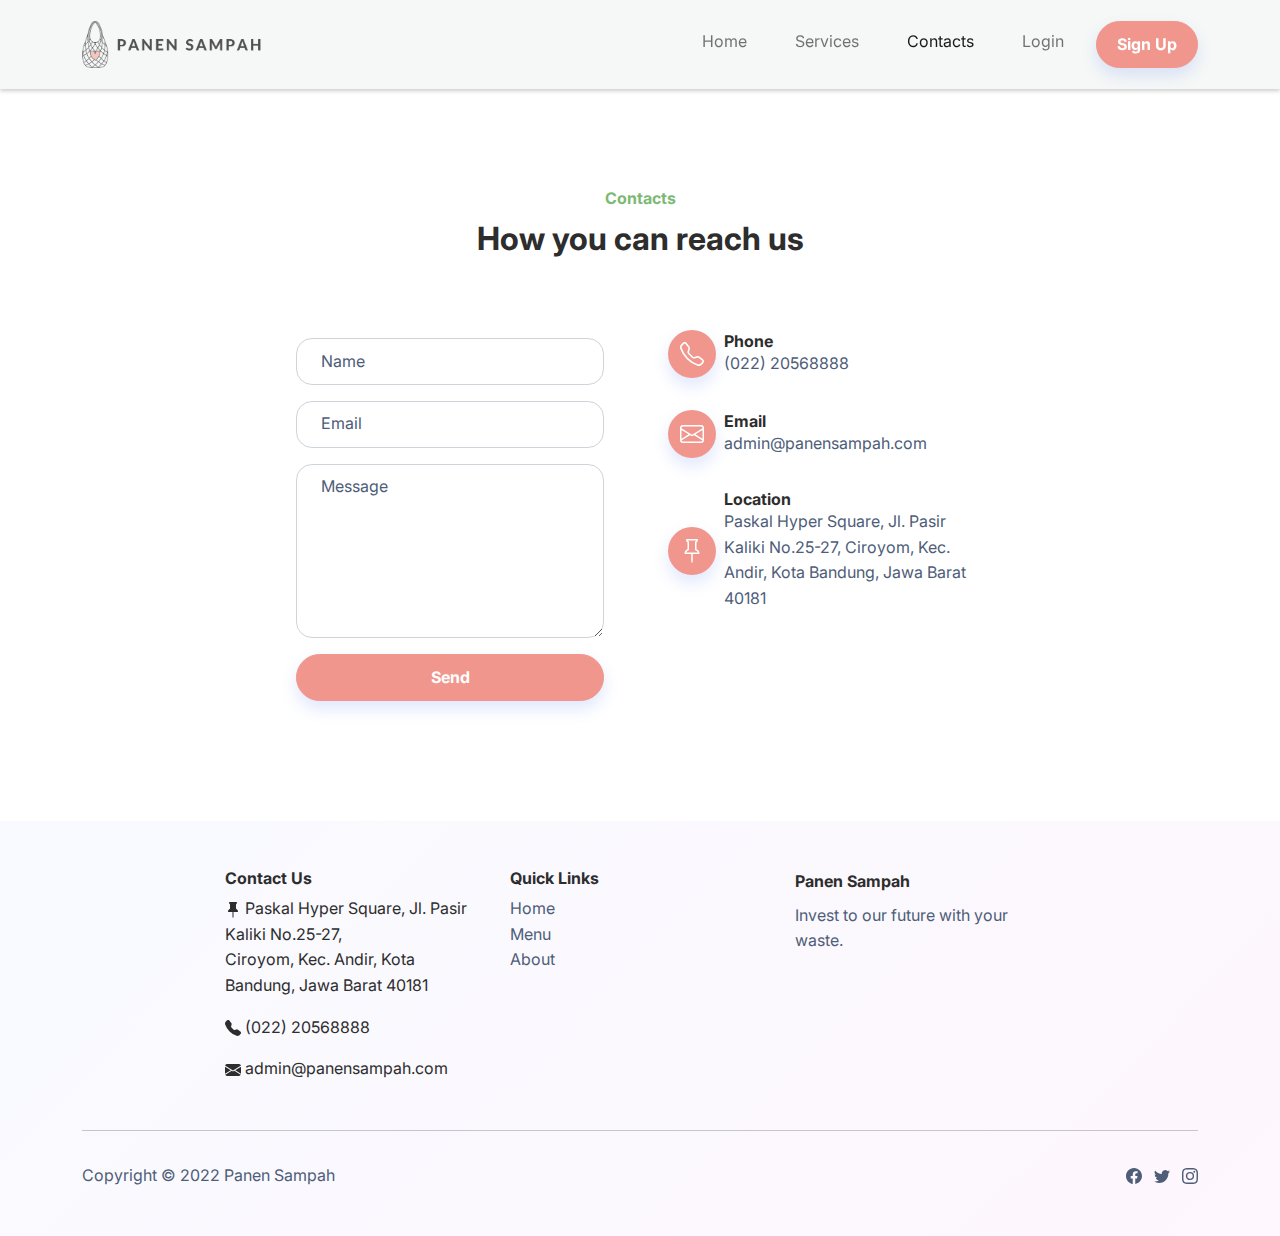
==== contacts.html @ dfdee198 "nambah contacts" ====
<!DOCTYPE html>
<html lang="en">

<head>
    <meta charset="utf-8">
    <link rel="shortcut icon" href="assets/img/logo.png" type="image/png" />
    <meta name="viewport" content="width=device-width, initial-scale=1.0, shrink-to-fit=no">
    <title>Panen Sampah</title>
    <link rel="stylesheet" href="assets/bootstrap/bootstrap.css">
    <link rel="stylesheet" href="assets/bootstrap/bootstrap2.min.css">
    <link rel="stylesheet" href="assets/fonts/ionicons.min.css">
    <link rel="stylesheet" href="assets/fonts/fontawesome-all.min.css">
    <link rel="stylesheet" href="assets/style.css">
</head>

<body>
    <nav class="navbar navbar-light navbar-expand-lg fixed-top py-3">
        <div class="container">
            <a class="navbar-brand logo js-scroll-trigger" href="#"><img src="assets/img/logo-full.png" style="height: 47px;"></a>
            <button class="navbar-toggler" type="button" data-bs-toggle="collapse" data-bs-target="#navbarTogglerDemo02" aria-controls="navbarTogglerDemo02" aria-expanded="false" aria-label="Toggle navigation">
                <span class="navbar-toggler-icon"></span>
              </button>
            <div id="navbarTogglerDemo02"" class="collapse navbar-collapse">
                <ul class="navbar-nav ms-auto">
                    <li class="nav-item"><a class="nav-link" href="index.html">Home</a></li>
                    <li class="nav-item"><a class="nav-link" href="#">Services</a></li>
                    <li class="nav-item"><a class="nav-link active" href="contacts.html">Contacts</a></li>
                    <li class="nav-item"><a class="nav-link" href="login.html">Login</a></li>
                    <li class="nav-item"><button onclick="location.href='signup.html'" class="btn btn-primary shadow ms-2" type="button" style="font-size: 16px;padding-right: 20px;padding-left: 20px;">Sign Up</button></li>
                </ul>
            </div>
        </div>
    </nav>
    
    <section class="py-5 mt-5" style="margin-top: 0px !important;">
        <div class="container py-5">
            <div class="row mb-5">
                <div class="col-md-8 col-xl-6 text-center mx-auto">
                    <p class="fw-bold text-success mb-2">Contacts</p>
                    <h2 class="fw-bold">How you can reach us</h2>
                </div>
            </div>
            <div class="row d-flex justify-content-center">
                <div class="col-md-6 col-xl-4">
                    <div>
                        <form class="p-3 p-xl-4" method="post">
                            <div class="mb-3"><input class="form-control" type="text" id="name-1" name="name" placeholder="Name"></div>
                            <div class="mb-3"><input class="form-control" type="email" id="email-1" name="email" placeholder="Email"></div>
                            <div class="mb-3"><textarea class="form-control" id="message-1" name="message" rows="6" placeholder="Message"></textarea></div>
                            <div><button class="btn btn-primary shadow d-block w-100" type="submit">Send </button></div>
                        </form>
                    </div>
                </div>
                <div class="col-md-4 col-xl-4 d-flex justify-content-center justify-content-xl-start">
                    <div class="d-flex flex-wrap flex-md-column justify-content-md-start align-items-md-start h-100">
                        <div class="d-flex align-items-center p-3">
                            <div class="bs-icon-md bs-icon-circle bs-icon-primary shadow d-flex flex-shrink-0 justify-content-center align-items-center d-inline-block bs-icon bs-icon-md"><svg xmlns="http://www.w3.org/2000/svg" width="1em" height="1em" fill="currentColor" viewBox="0 0 16 16" class="bi bi-telephone">
                                    <path d="M3.654 1.328a.678.678 0 0 0-1.015-.063L1.605 2.3c-.483.484-.661 1.169-.45 1.77a17.568 17.568 0 0 0 4.168 6.608 17.569 17.569 0 0 0 6.608 4.168c.601.211 1.286.033 1.77-.45l1.034-1.034a.678.678 0 0 0-.063-1.015l-2.307-1.794a.678.678 0 0 0-.58-.122l-2.19.547a1.745 1.745 0 0 1-1.657-.459L5.482 8.062a1.745 1.745 0 0 1-.46-1.657l.548-2.19a.678.678 0 0 0-.122-.58L3.654 1.328zM1.884.511a1.745 1.745 0 0 1 2.612.163L6.29 2.98c.329.423.445.974.315 1.494l-.547 2.19a.678.678 0 0 0 .178.643l2.457 2.457a.678.678 0 0 0 .644.178l2.189-.547a1.745 1.745 0 0 1 1.494.315l2.306 1.794c.829.645.905 1.87.163 2.611l-1.034 1.034c-.74.74-1.846 1.065-2.877.702a18.634 18.634 0 0 1-7.01-4.42 18.634 18.634 0 0 1-4.42-7.009c-.362-1.03-.037-2.137.703-2.877L1.885.511z"></path>
                                </svg></div>
                            <div class="px-2">
                                <h6 class="fw-bold mb-0">Phone</h6>
                                <p class="text-muted mb-0">(022) 20568888</p>
                            </div>
                        </div>
                        <div class="d-flex align-items-center p-3">
                            <div class="bs-icon-md bs-icon-circle bs-icon-primary shadow d-flex flex-shrink-0 justify-content-center align-items-center d-inline-block bs-icon bs-icon-md"><svg xmlns="http://www.w3.org/2000/svg" width="1em" height="1em" fill="currentColor" viewBox="0 0 16 16" class="bi bi-envelope">
                                    <path fill-rule="evenodd" d="M0 4a2 2 0 0 1 2-2h12a2 2 0 0 1 2 2v8a2 2 0 0 1-2 2H2a2 2 0 0 1-2-2V4Zm2-1a1 1 0 0 0-1 1v.217l7 4.2 7-4.2V4a1 1 0 0 0-1-1H2Zm13 2.383-4.708 2.825L15 11.105V5.383Zm-.034 6.876-5.64-3.471L8 9.583l-1.326-.795-5.64 3.47A1 1 0 0 0 2 13h12a1 1 0 0 0 .966-.741ZM1 11.105l4.708-2.897L1 5.383v5.722Z"></path>
                                </svg></div>
                            <div class="px-2">
                                <h6 class="fw-bold mb-0">Email</h6>
                                <p class="text-muted mb-0">admin@panensampah.com</p>
                            </div>
                        </div>
                        <div class="d-flex align-items-center p-3">
                            <div class="bs-icon-md bs-icon-circle bs-icon-primary shadow d-flex flex-shrink-0 justify-content-center align-items-center d-inline-block bs-icon bs-icon-md"><svg xmlns="http://www.w3.org/2000/svg" width="1em" height="1em" fill="currentColor" viewBox="0 0 16 16" class="bi bi-pin">
                                    <path d="M4.146.146A.5.5 0 0 1 4.5 0h7a.5.5 0 0 1 .5.5c0 .68-.342 1.174-.646 1.479-.126.125-.25.224-.354.298v4.431l.078.048c.203.127.476.314.751.555C12.36 7.775 13 8.527 13 9.5a.5.5 0 0 1-.5.5h-4v4.5c0 .276-.224 1.5-.5 1.5s-.5-1.224-.5-1.5V10h-4a.5.5 0 0 1-.5-.5c0-.973.64-1.725 1.17-2.189A5.921 5.921 0 0 1 5 6.708V2.277a2.77 2.77 0 0 1-.354-.298C4.342 1.674 4 1.179 4 .5a.5.5 0 0 1 .146-.354zm1.58 1.408-.002-.001.002.001zm-.002-.001.002.001A.5.5 0 0 1 6 2v5a.5.5 0 0 1-.276.447h-.002l-.012.007-.054.03a4.922 4.922 0 0 0-.827.58c-.318.278-.585.596-.725.936h7.792c-.14-.34-.407-.658-.725-.936a4.915 4.915 0 0 0-.881-.61l-.012-.006h-.002A.5.5 0 0 1 10 7V2a.5.5 0 0 1 .295-.458 1.775 1.775 0 0 0 .351-.271c.08-.08.155-.17.214-.271H5.14c.06.1.133.191.214.271a1.78 1.78 0 0 0 .37.282z"></path>
                                </svg></div>
                            <div class="px-2">
                                <h6 class="fw-bold mb-0">Location</h6>
                                <p class="text-muted mb-0">Paskal Hyper Square, Jl. Pasir Kaliki No.25-27,
                                    Ciroyom, Kec. Andir, Kota Bandung, Jawa Barat 40181</p>
                            </div>
                        </div>
                    </div>
                </div>
            </div>
        </div>
    </section>

    <footer class="bg-primary-gradient">
        <div class="container py-4 py-lg-5">
            <div class="row justify-content-center">
                <div class="col-sm-4 col-md-3 col-xxl-5 text-center text-lg-start d-flex flex-column item">
                    <h3 class="fs-6 fw-bold">Contact Us</h3>
                    <ul class="list-unstyled">
                        <li><p><span><svg class="bi bi-pin-fill" xmlns="http://www.w3.org/2000/svg" width="1em" height="1em" fill="currentColor" viewBox="0 0 16 16">
                            <path d="M4.146.146A.5.5 0 0 1 4.5 0h7a.5.5 0 0 1 .5.5c0 .68-.342 1.174-.646 1.479-.126.125-.25.224-.354.298v4.431l.078.048c.203.127.476.314.751.555C12.36 7.775 13 8.527 13 9.5a.5.5 0 0 1-.5.5h-4v4.5c0 .276-.224 1.5-.5 1.5s-.5-1.224-.5-1.5V10h-4a.5.5 0 0 1-.5-.5c0-.973.64-1.725 1.17-2.189A5.921 5.921 0 0 1 5 6.708V2.277a2.77 2.77 0 0 1-.354-.298C4.342 1.674 4 1.179 4 .5a.5.5 0 0 1 .146-.354z"></path>
                        </svg> Paskal Hyper Square, Jl. Pasir Kaliki No.25-27, <br>Ciroyom, Kec. Andir, Kota Bandung, Jawa Barat 40181</span></p></li>
                        <li><p><span><svg class="bi bi-telephone-fill" xmlns="http://www.w3.org/2000/svg" width="1em" height="1em" fill="currentColor" viewBox="0 0 16 16">
                            <path fill-rule="evenodd" d="M1.885.511a1.745 1.745 0 0 1 2.61.163L6.29 2.98c.329.423.445.974.315 1.494l-.547 2.19a.678.678 0 0 0 .178.643l2.457 2.457a.678.678 0 0 0 .644.178l2.189-.547a1.745 1.745 0 0 1 1.494.315l2.306 1.794c.829.645.905 1.87.163 2.611l-1.034 1.034c-.74.74-1.846 1.065-2.877.702a18.634 18.634 0 0 1-7.01-4.42 18.634 18.634 0 0 1-4.42-7.009c-.362-1.03-.037-2.137.703-2.877L1.885.511z"></path>
                        </svg> (022) 20568888</span></p></li>
                        <li><p><span><svg class="bi bi-envelope-fill" xmlns="http://www.w3.org/2000/svg" width="1em" height="1em" fill="currentColor" viewBox="0 0 16 16">
                            <path d="M.05 3.555A2 2 0 0 1 2 2h12a2 2 0 0 1 1.95 1.555L8 8.414.05 3.555ZM0 4.697v7.104l5.803-3.558L0 4.697ZM6.761 8.83l-6.57 4.027A2 2 0 0 0 2 14h12a2 2 0 0 0 1.808-1.144l-6.57-4.027L8 9.586l-1.239-.757Zm3.436-.586L16 11.801V4.697l-5.803 3.546Z"></path>
                        </svg> admin@panensampah.com</span></p></li>
                    </ul>
                </div>
                <div class="col-sm-4 col-md-3 text-center text-lg-start d-flex flex-column item">
                    <h3 class="fs-6 fw-bold">Quick Links</h3>
                    <ul class="list-unstyled">
                        <li><a href="#">Home</a></li>
                        <li><a href="#">Menu</a></li>
                        <li><a href="#">About</a></li>
                    </ul>
                </div>
                <div class="col-lg-3 col-xxl-4 text-center text-lg-start d-flex flex-column align-items-center order-first align-items-lg-start order-lg-last item social">
                    <div class="fw-bold d-flex align-items-center mb-2">
                    <span>Panen Sampah</span></div>
                    <p class="text-muted copyright">Invest to our future with your waste.</p>
                </div>
            </div>
            <hr>
            <div class="text-muted d-flex justify-content-between align-items-center pt-3">
                <p class="mb-0">Copyright © 2022 Panen Sampah</p>
                <ul class="list-inline mb-0">
                    <li class="list-inline-item"><svg xmlns="http://www.w3.org/2000/svg" width="1em" height="1em" fill="currentColor" viewBox="0 0 16 16" class="bi bi-facebook">
                            <path d="M16 8.049c0-4.446-3.582-8.05-8-8.05C3.58 0-.002 3.603-.002 8.05c0 4.017 2.926 7.347 6.75 7.951v-5.625h-2.03V8.05H6.75V6.275c0-2.017 1.195-3.131 3.022-3.131.876 0 1.791.157 1.791.157v1.98h-1.009c-.993 0-1.303.621-1.303 1.258v1.51h2.218l-.354 2.326H9.25V16c3.824-.604 6.75-3.934 6.75-7.951z"></path>
                        </svg></li>
                    <li class="list-inline-item"><svg xmlns="http://www.w3.org/2000/svg" width="1em" height="1em" fill="currentColor" viewBox="0 0 16 16" class="bi bi-twitter">
                            <path d="M5.026 15c6.038 0 9.341-5.003 9.341-9.334 0-.14 0-.282-.006-.422A6.685 6.685 0 0 0 16 3.542a6.658 6.658 0 0 1-1.889.518 3.301 3.301 0 0 0 1.447-1.817 6.533 6.533 0 0 1-2.087.793A3.286 3.286 0 0 0 7.875 6.03a9.325 9.325 0 0 1-6.767-3.429 3.289 3.289 0 0 0 1.018 4.382A3.323 3.323 0 0 1 .64 6.575v.045a3.288 3.288 0 0 0 2.632 3.218 3.203 3.203 0 0 1-.865.115 3.23 3.23 0 0 1-.614-.057 3.283 3.283 0 0 0 3.067 2.277A6.588 6.588 0 0 1 .78 13.58a6.32 6.32 0 0 1-.78-.045A9.344 9.344 0 0 0 5.026 15z"></path>
                        </svg></li>
                    <li class="list-inline-item"><svg xmlns="http://www.w3.org/2000/svg" width="1em" height="1em" fill="currentColor" viewBox="0 0 16 16" class="bi bi-instagram">
                            <path d="M8 0C5.829 0 5.556.01 4.703.048 3.85.088 3.269.222 2.76.42a3.917 3.917 0 0 0-1.417.923A3.927 3.927 0 0 0 .42 2.76C.222 3.268.087 3.85.048 4.7.01 5.555 0 5.827 0 8.001c0 2.172.01 2.444.048 3.297.04.852.174 1.433.372 1.942.205.526.478.972.923 1.417.444.445.89.719 1.416.923.51.198 1.09.333 1.942.372C5.555 15.99 5.827 16 8 16s2.444-.01 3.298-.048c.851-.04 1.434-.174 1.943-.372a3.916 3.916 0 0 0 1.416-.923c.445-.445.718-.891.923-1.417.197-.509.332-1.09.372-1.942C15.99 10.445 16 10.173 16 8s-.01-2.445-.048-3.299c-.04-.851-.175-1.433-.372-1.941a3.926 3.926 0 0 0-.923-1.417A3.911 3.911 0 0 0 13.24.42c-.51-.198-1.092-.333-1.943-.372C10.443.01 10.172 0 7.998 0h.003zm-.717 1.442h.718c2.136 0 2.389.007 3.232.046.78.035 1.204.166 1.486.275.373.145.64.319.92.599.28.28.453.546.598.92.11.281.24.705.275 1.485.039.843.047 1.096.047 3.231s-.008 2.389-.047 3.232c-.035.78-.166 1.203-.275 1.485a2.47 2.47 0 0 1-.599.919c-.28.28-.546.453-.92.598-.28.11-.704.24-1.485.276-.843.038-1.096.047-3.232.047s-2.39-.009-3.233-.047c-.78-.036-1.203-.166-1.485-.276a2.478 2.478 0 0 1-.92-.598 2.48 2.48 0 0 1-.6-.92c-.109-.281-.24-.705-.275-1.485-.038-.843-.046-1.096-.046-3.233 0-2.136.008-2.388.046-3.231.036-.78.166-1.204.276-1.486.145-.373.319-.64.599-.92.28-.28.546-.453.92-.598.282-.11.705-.24 1.485-.276.738-.034 1.024-.044 2.515-.045v.002zm4.988 1.328a.96.96 0 1 0 0 1.92.96.96 0 0 0 0-1.92zm-4.27 1.122a4.109 4.109 0 1 0 0 8.217 4.109 4.109 0 0 0 0-8.217zm0 1.441a2.667 2.667 0 1 1 0 5.334 2.667 2.667 0 0 1 0-5.334z"></path>
                        </svg></li>
                </ul>
            </div>
        </div>
    </footer>

    <script src="https://cdn.jsdelivr.net/npm/bootstrap@5.1.3/dist/js/bootstrap.bundle.min.js" integrity="sha384-ka7Sk0Gln4gmtz2MlQnikT1wXgYsOg+OMhuP+IlRH9sENBO0LRn5q+8nbTov4+1p" crossorigin="anonymous"></script>
</body>

</html>
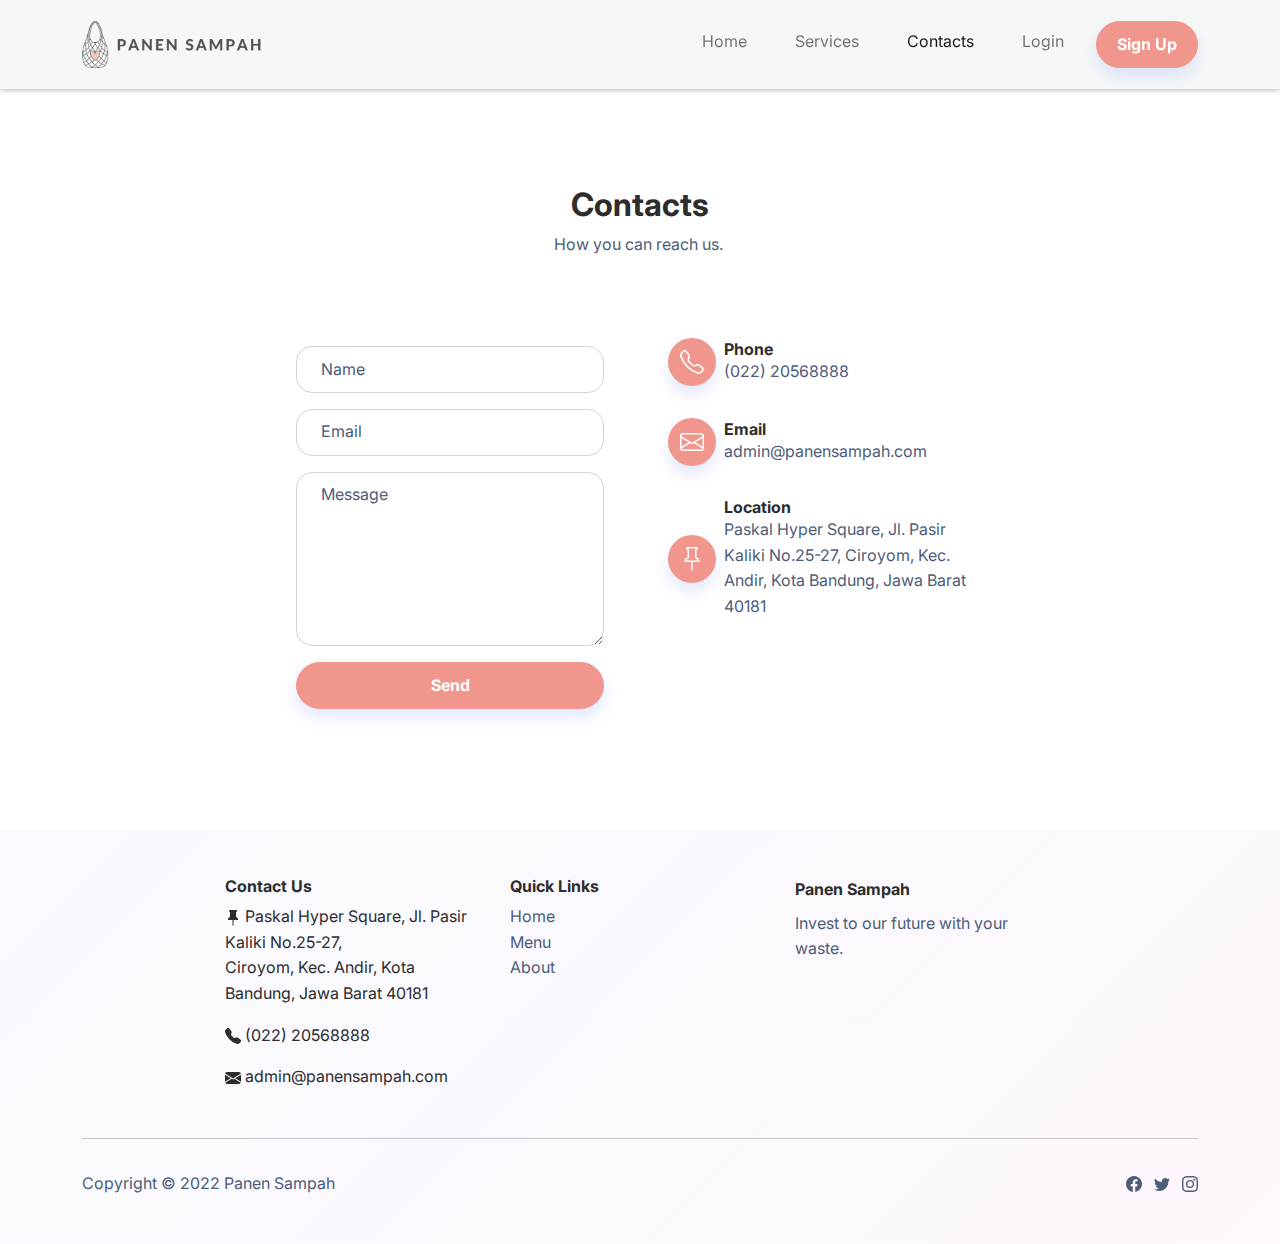
==== commit 332996b6: "revisii" ====
--- a/contacts.html
+++ b/contacts.html
@@ -36,8 +36,8 @@
         <div class="container py-5">
             <div class="row mb-5">
                 <div class="col-md-8 col-xl-6 text-center mx-auto">
-                    <p class="fw-bold text-success mb-2">Contacts</p>
-                    <h2 class="fw-bold">How you can reach us</h2>
+                    <h2 class="fw-bold">Contacts</h2>
+                    <p class="text-muted w-lg-50">How you can reach us.&nbsp;</p>
                 </div>
             </div>
             <div class="row d-flex justify-content-center">
